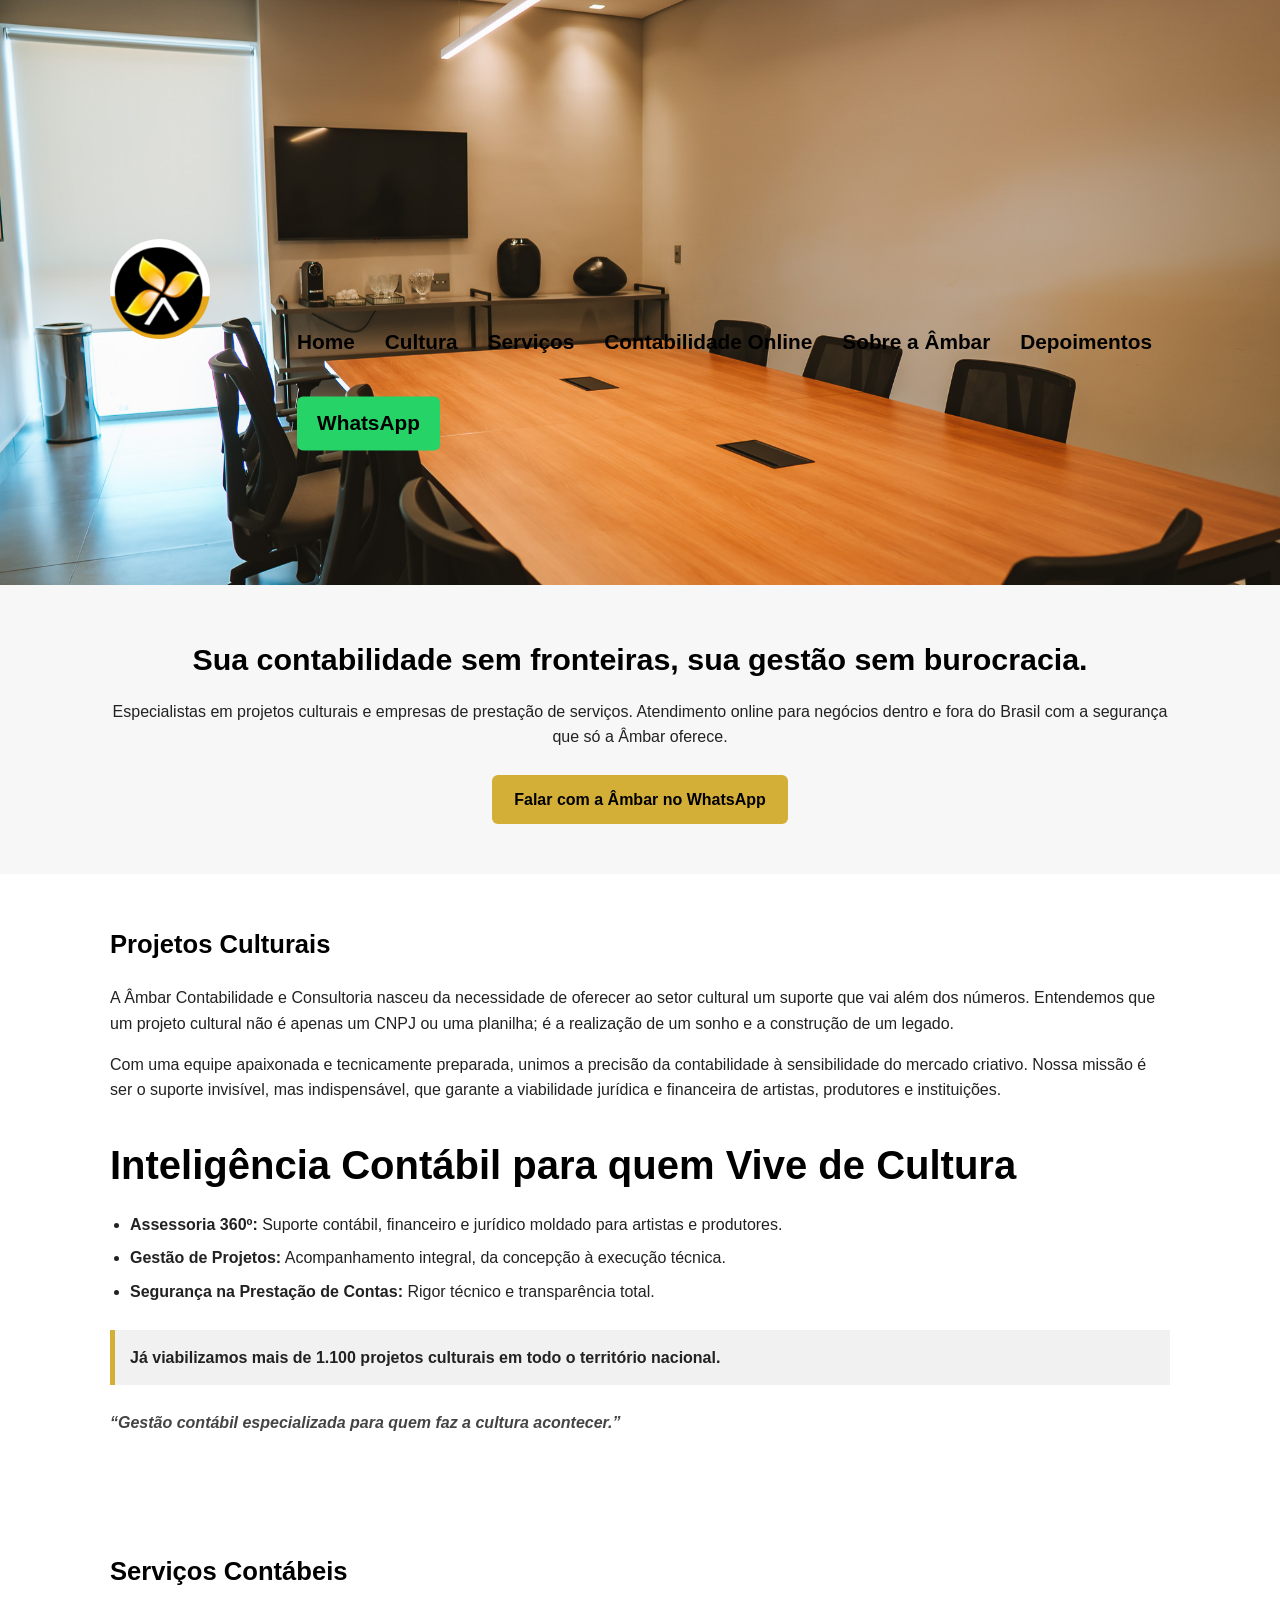
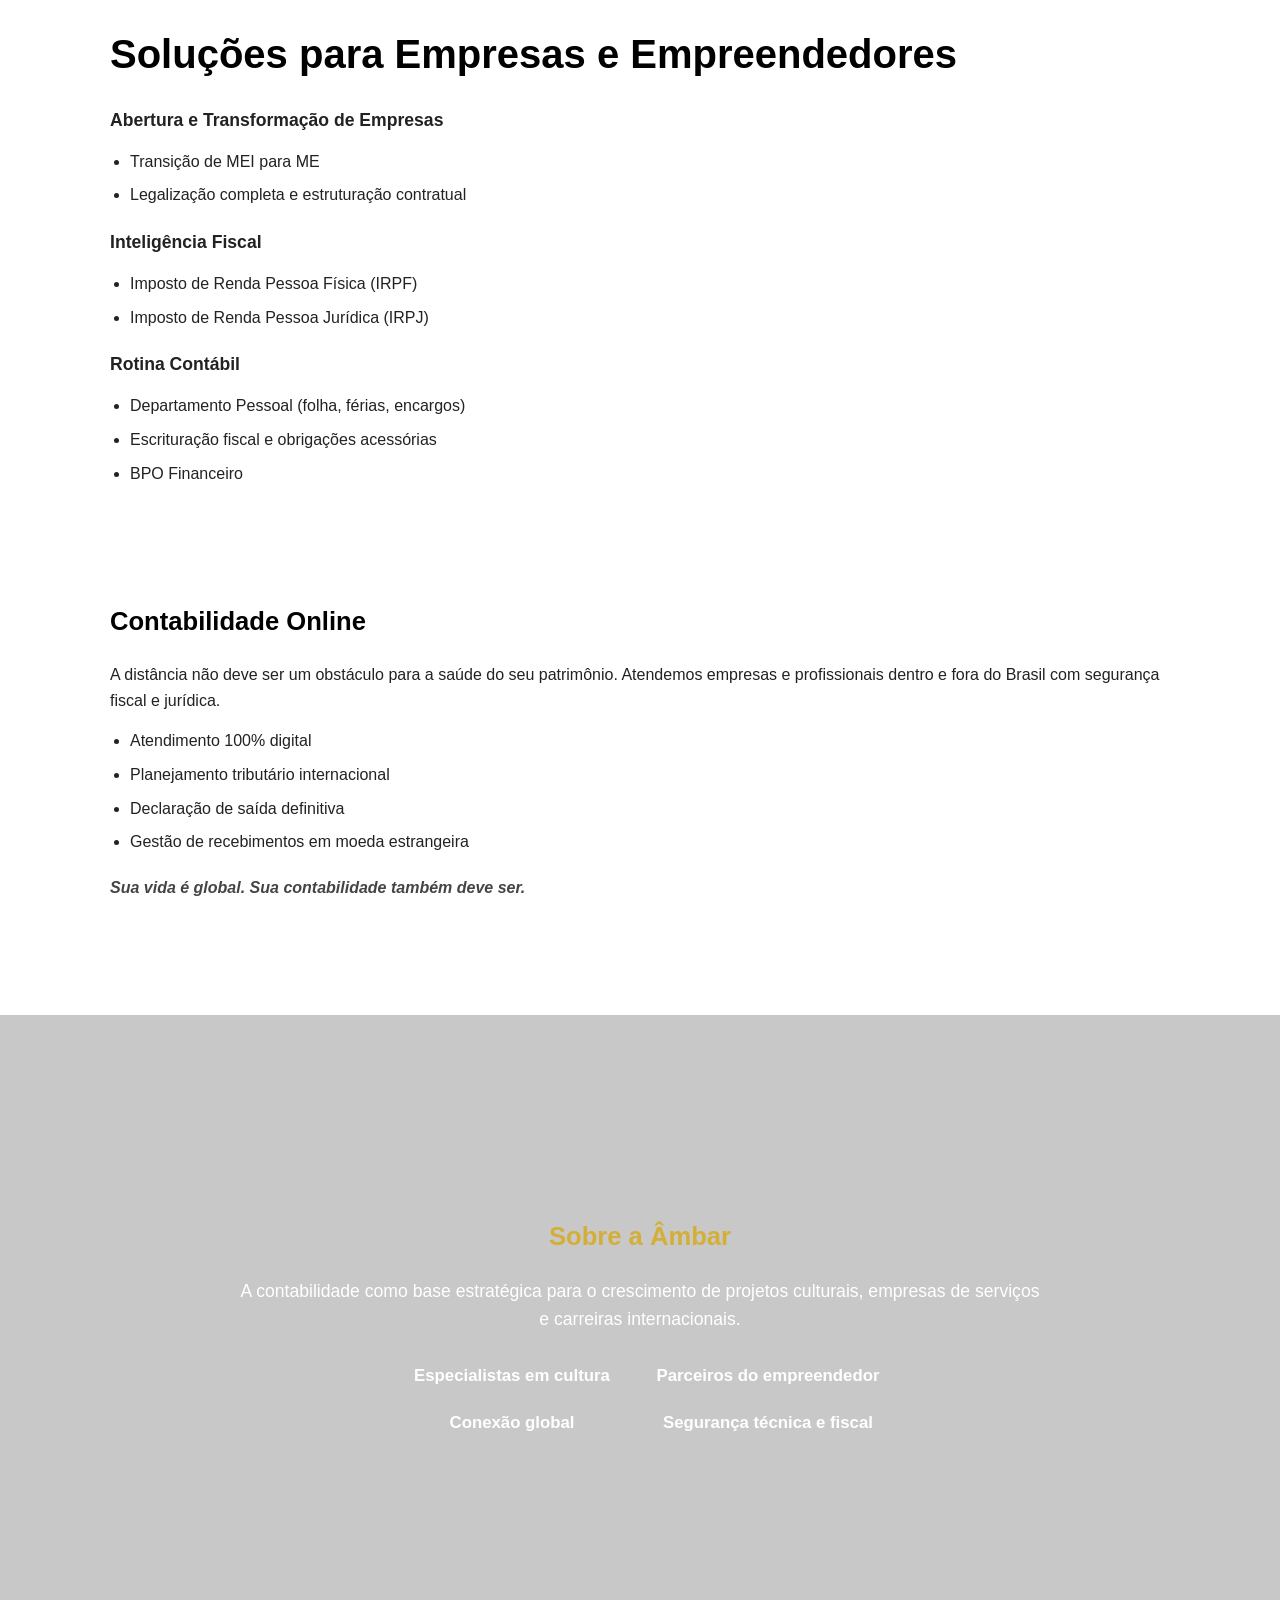
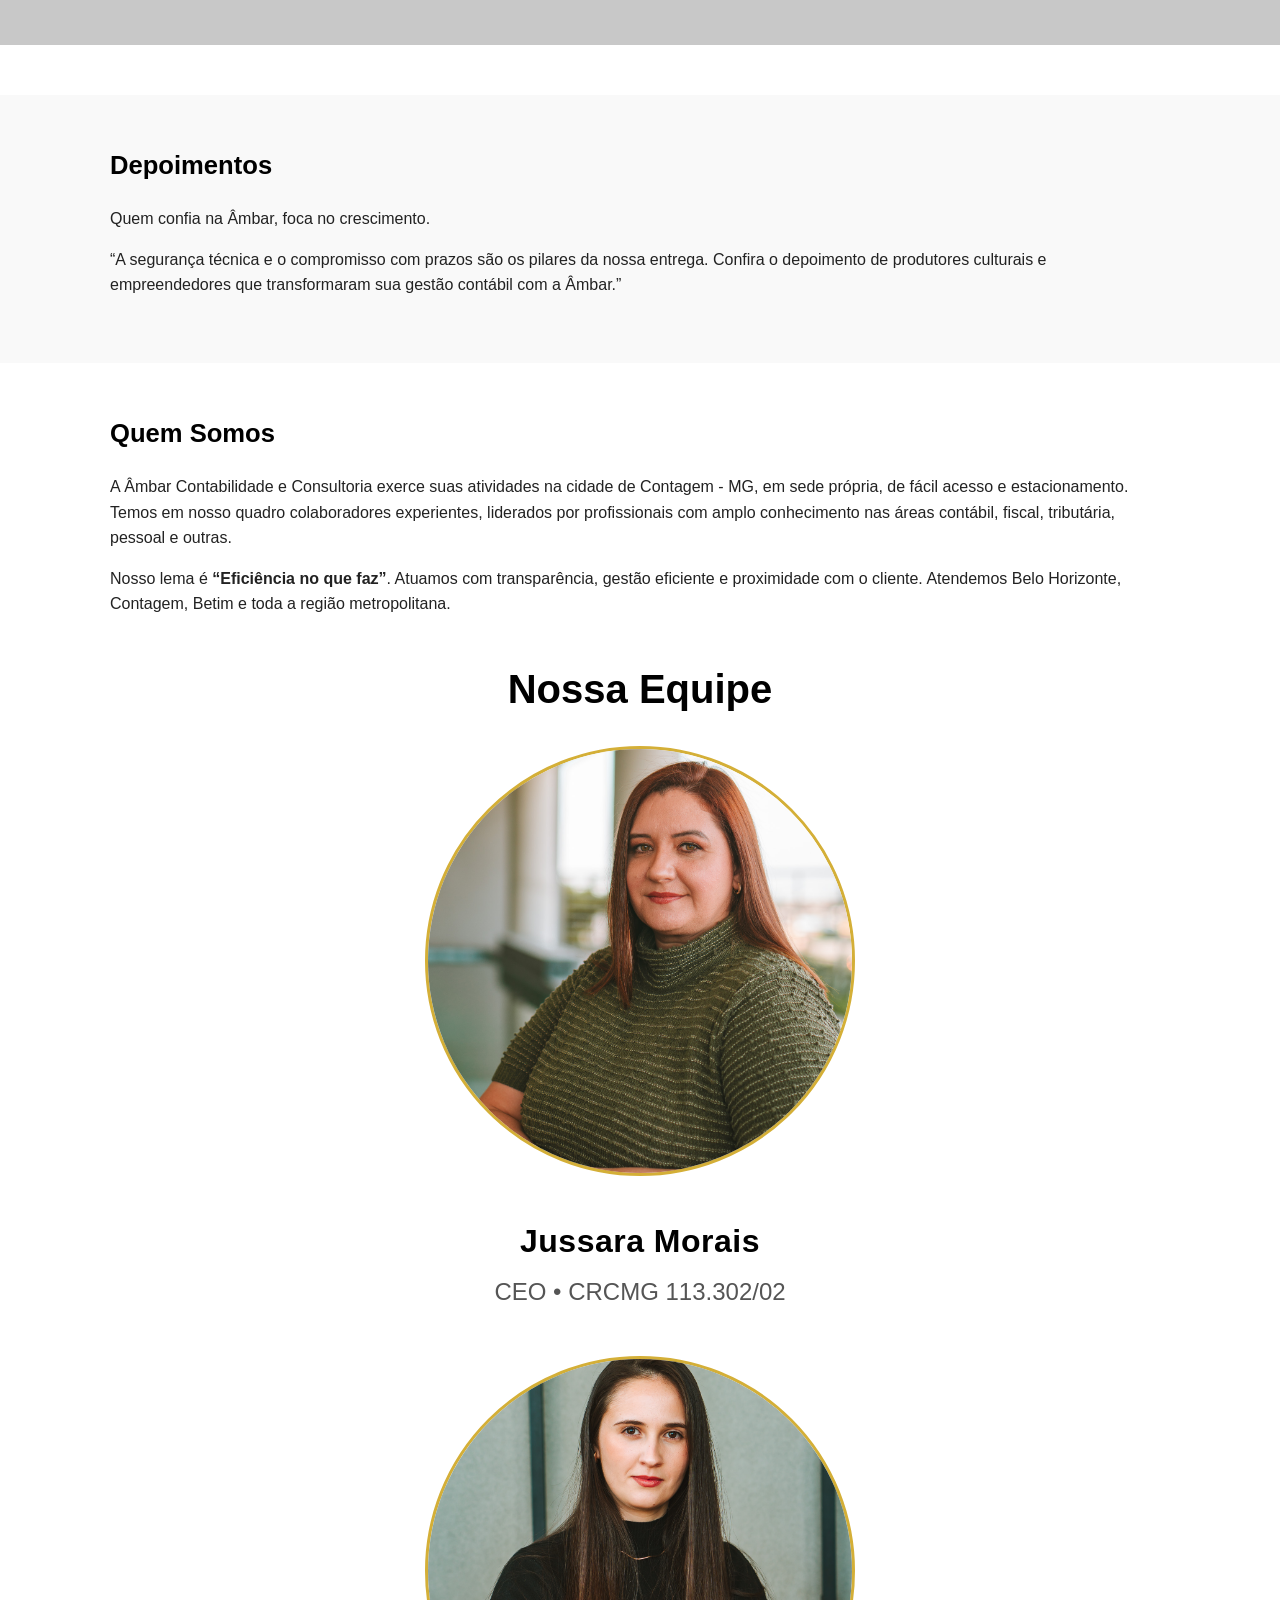
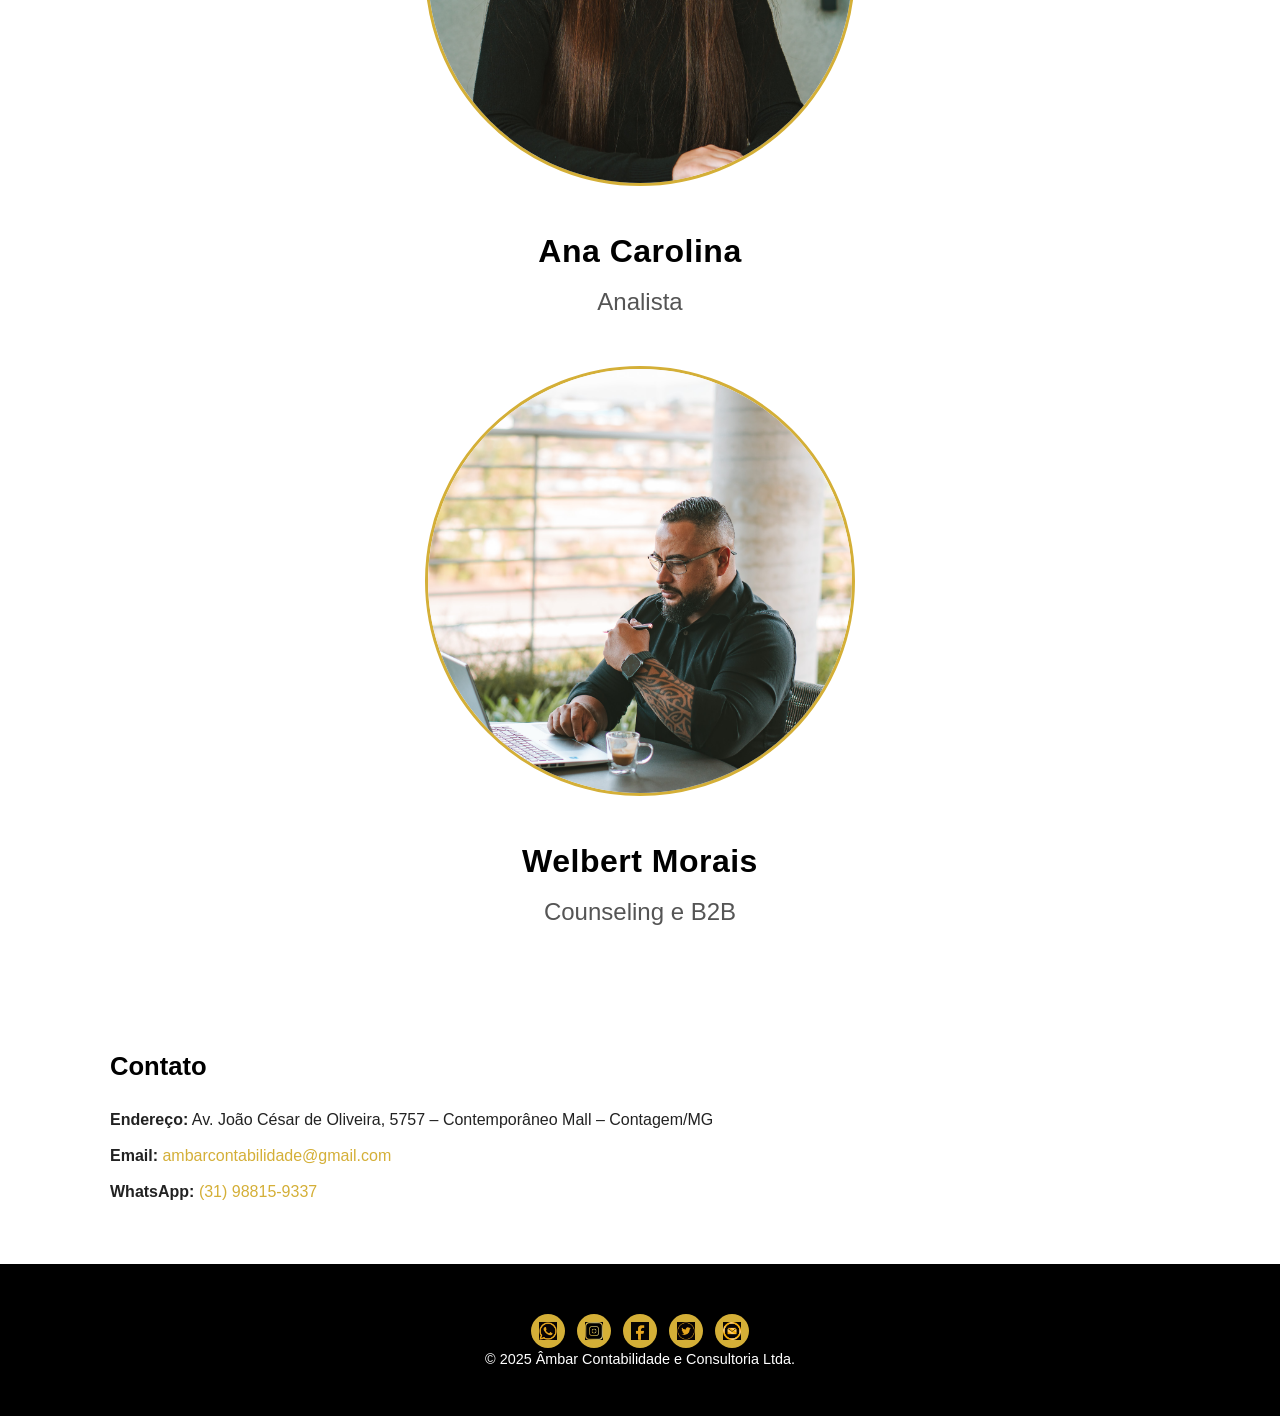
==== opcao2.html @ 6d431b0f "atualizando opção2" ====
<!doctype html>
<html lang="pt-BR">
<head>
  <meta charset="utf-8">
  <meta name="viewport" content="width=device-width, initial-scale=1">
  <title>Âmbar Contabilidade e Consultoria</title>
   <link rel="shortcut icon" href="favicon_io/favicon-32x32.png" type="image/x-icon">
</head>

<body>

<header class="topo">
  <div class="container">
    <img src="imagens/logo-ambar.png" alt="Âmbar Contabilidade e Consultoria">
    <link rel="stylesheet" href="ambar/style.css">
    
    <nav class="menu-principal">
  <ul>
    <li><a href="#home">Home</a></li>
    <li><a href="#cultura">Cultura</a></li>
    <li><a href="#servicos">Serviços</a></li>
    <li><a href="#online">Contabilidade Online</a></li>
    <li><a href="#sobre">Sobre a Âmbar</a></li>
    <li><a href="#depoimentos">Depoimentos</a></li>
  </ul>

  <a href="https://wa.me/5531988159337" class="btn-whats">WhatsApp</a>
</nav>
  </div>
</header>

<!-- HOME -->
<section id="home">
  <div class="container">
    <h1>Sua contabilidade sem fronteiras, sua gestão sem burocracia.</h1>
    <p class="subtitulo">
      Especialistas em projetos culturais e empresas de prestação de serviços.
      Atendimento online para negócios dentro e fora do Brasil com a segurança que só a Âmbar oferece.
    </p>

    <a href="https://wa.me/5531988159337" target="_blank" class="btn-cta">
      Falar com a Âmbar no WhatsApp
    </a>
  </div>
</section>

<!-- CULTURA / PROJETOS CULTURAIS -->
<section id="cultura">
  <div class="container">
    <h2>Projetos Culturais</h2>

    <p>
      A Âmbar Contabilidade e Consultoria nasceu da necessidade de oferecer ao setor cultural
      um suporte que vai além dos números. Entendemos que um projeto cultural não é apenas
      um CNPJ ou uma planilha; é a realização de um sonho e a construção de um legado.
    </p>

    <p>
      Com uma equipe apaixonada e tecnicamente preparada, unimos a precisão da contabilidade
      à sensibilidade do mercado criativo. Nossa missão é ser o suporte invisível, mas indispensável,
      que garante a viabilidade jurídica e financeira de artistas, produtores e instituições.
    </p>

    <h3>Inteligência Contábil para quem Vive de Cultura</h3>

    <ul>
      <li><strong>Assessoria 360º:</strong> Suporte contábil, financeiro e jurídico moldado para artistas e produtores.</li>
      <li><strong>Gestão de Projetos:</strong> Acompanhamento integral, da concepção à execução técnica.</li>
      <li><strong>Segurança na Prestação de Contas:</strong> Rigor técnico e transparência total.</li>
    </ul>

    <p class="destaque">
      Já viabilizamos mais de <strong>1.100 projetos culturais</strong> em todo o território nacional.
    </p>

    <p class="frase-impacto">
      “Gestão contábil especializada para quem faz a cultura acontecer.”
    </p>
  </div>
</section>

<!-- SERVIÇOS CONTÁBEIS -->
<section id="servicos">
  <div class="container">
    <h2>Serviços Contábeis</h2>

    <h3>Soluções para Empresas e Empreendedores</h3>

    <h4>Abertura e Transformação de Empresas</h4>
    <ul>
      <li>Transição de MEI para ME</li>
      <li>Legalização completa e estruturação contratual</li>
    </ul>

    <h4>Inteligência Fiscal</h4>
    <ul>
      <li>Imposto de Renda Pessoa Física (IRPF)</li>
      <li>Imposto de Renda Pessoa Jurídica (IRPJ)</li>
    </ul>

    <h4>Rotina Contábil</h4>
    <ul>
      <li>Departamento Pessoal (folha, férias, encargos)</li>
      <li>Escrituração fiscal e obrigações acessórias</li>
      <li>BPO Financeiro</li>
    </ul>
  </div>
</section>

<!-- CONTABILIDADE ONLINE -->
<section id="online">
  <div class="container">
    <h2>Contabilidade Online</h2>

    <p>
      A distância não deve ser um obstáculo para a saúde do seu patrimônio.
      Atendemos empresas e profissionais dentro e fora do Brasil com segurança fiscal e jurídica.
    </p>

    <ul>
      <li>Atendimento 100% digital</li>
      <li>Planejamento tributário internacional</li>
      <li>Declaração de saída definitiva</li>
      <li>Gestão de recebimentos em moeda estrangeira</li>
    </ul>

    <p class="frase-impacto">
      Sua vida é global. Sua contabilidade também deve ser.
    </p>
  </div>
</section>

<!-- SOBRE -->
<section id="sobre-ambar" class="parallax-equipe">
  <div class="overlay">
    <div class="container">

      <h2>Sobre a Âmbar</h2>

      <p class="subtitulo">
        A contabilidade como base estratégica para o crescimento de projetos culturais,
        empresas de serviços e carreiras internacionais.
      </p>

      <ul class="pilares">
        <li>Especialistas em cultura</li>
        <li>Parceiros do empreendedor</li>
        <li>Conexão global</li>
        <li>Segurança técnica e fiscal</li>
      </ul>

    </div>
  </div>
</section>


<!-- DEPOIMENTOS -->
<section id="depoimentos">
  <div class="container">
    <h2>Depoimentos</h2>

    <p>
      Quem confia na Âmbar, foca no crescimento.
    </p>

    <p>
      “A segurança técnica e o compromisso com prazos são os pilares da nossa entrega.
      Confira o depoimento de produtores culturais e empreendedores que transformaram
      sua gestão contábil com a Âmbar.”
    </p>
  </div>
</section>
<section id="quem-somos">
  <div class="container">

    <h2>Quem Somos</h2>

    <p>
      A Âmbar Contabilidade e Consultoria exerce suas atividades na cidade de Contagem - MG, 
      em sede própria, de fácil acesso e estacionamento. Temos em nosso quadro 
      colaboradores experientes, liderados por profissionais com amplo conhecimento nas áreas 
      contábil, fiscal, tributária, pessoal e outras.
    </p>

    <p>
      Nosso lema é <strong>“Eficiência no que faz”</strong>. Atuamos com transparência, gestão eficiente 
      e proximidade com o cliente. Atendemos Belo Horizonte, Contagem, Betim e toda a 
      região metropolitana.
    </p>

    <!-- EQUIPE -->
    <div class="equipe">
      <h3>Nossa Equipe</h3>

      <div class="equipe-grid">
        <div class="membro">
          <img src="imagem2/jussara.jpg" alt="Jussara Morais">
          <h4>Jussara Morais</h4>
          <p>CEO • CRCMG 113.302/02</p>
        </div>

        <div class="membro">
          <img src="imagem2/Ana.jpg" alt="Ana Carolina">
          <h4>Ana Carolina</h4>
          <p>Analista</p>
        </div>

        <div class="membro">
          <img src="imagem2/welbert.jpg" alt="Welbert Morais">
          <h4>Welbert Morais</h4>
          <p>Counseling e B2B</p>
        </div>
      </div>
    </div>

  </div>
</section>


<!-- CONTATO -->
<section id="contato">
  <div class="container">
    <h2>Contato</h2>

    <p><strong>Endereço:</strong> Av. João César de Oliveira, 5757 – Contemporâneo Mall – Contagem/MG</p>
    <p><strong>Email:</strong> <a href="mailto:ambarcontabilidade@gmail.com">ambarcontabilidade@gmail.com</a></p>
    <p><strong>WhatsApp:</strong> <a href="https://wa.me/5531988159337">(31) 98815-9337</a></p>
  </div>
</section>

<footer>
  <div class="container">
    <div class="social-icons">
  <a href="https://wa.me/5531988159337" target="_blank">
    <img src="imagens/logo-zap.png" alt="WhatsApp">
  </a>

  <a href="https://www.instagram.com/contabilidadeambar/" target="_blank">
    <img src="imagens/logo-instagram.png" alt="Instagram">
  </a>

  <a href="https://www.facebook.com/people/%C3%82mbar-Contabilidade-e-Consultoria/100057080395381/" target="_blank">
    <img src="imagens/logo-facebook.png" alt="Facebook">
  </a>

  <a href="https://x.com/contabilidadeambar" target="_blank">
    <img src="imagens/logo-x.png" alt="X">
  </a>

  <a href="mailto:ambarcontabilidade@gmail.com">
    <img src="imagens/logo-email.png" alt="Email">
  </a>
</div>

    <p>© 2025 Âmbar Contabilidade e Consultoria Ltda.</p>
  </div>
</footer>

</body>
---- ambar/style.css ----
@charset "UTF-8";

/* =========================
   RESET / BASE
========================= */
* {
  margin: 0;
  padding: 0;
  box-sizing: border-box;
}

body {
  font-family: 'Lato', sans-serif;
  background-color: #ffffff;
  color: #222;
  line-height: 1.6;
}

a {
  color: #d4af37;
  text-decoration: none;
}

a:hover {
  text-decoration: underline;
}

/* =========================
   CONTAINER
========================= */
.container {
  width: 100%;
  max-width: 1100px;
  margin: 0 auto;
  padding: 0 20px;
}

/* =========================
   HEADER
========================= */
.topo {
  background-image: url(../imagem2/escritorio.jpg);
  background-size: cover;
  background-position: center 30%;
  background-repeat: no-repeat;
  width: 100%;
  min-height: 65vh;
  display: flex;
  align-items: center;
  
}

.topo img {
  max-width: 100px;
  border-radius: 100px;
}

/* =========================
   MENU
========================= */
.menu-principal {
  position: absolute;
  top: 50%;
  right: 10%;
  transform: translateY(-100%);
  display: flex;
  flex-direction: column;
  align-items: baseline;
}

/* UL controla a direção */
.menu-principal ul {
  list-style: none;
  margin: 0;
  padding: 0;
  display: flex;
  flex-direction: row; /* 🔥 ISSO deixa vertical */
  gap: 30px;
}

.menu-principal li {
  padding: 0;
}

/* Links */
.menu-principal a {
  color: #000;
  font-weight: 600;
  font-size: 1.3em;
  text-decoration: none;
  position: relative;
}

/* Linha animada embaixo */
.menu-principal a::after {
  content: "";
  position: absolute;
  left: 0;
  bottom: -6px;
  width: 0;
  height: 2px;
  background: #d4af37;
  transition: 0.3s;
}

.menu-principal a:hover::after {
  width: 100%;
}

/* Botão WhatsApp */
.btn-whats {
  margin-top: 30px;
  background: #25d366;
  color: #000;
  padding: 10px 20px;
  border-radius: 6px;
  font-weight: 700;
  text-decoration: none;
}


/* =========================
   SEÇÕES GERAIS
========================= */
section {
  padding: 50px 0;
}

h1 {
  font-size: 1.9rem;
  margin-bottom: 15px;
  color: #000;
}

h2 {
  font-size: 1.6rem;
  margin-bottom: 20px;
  color: #000;
}

h3 {
  font-size: 2.5rem;
  margin: 30px 0 10px;
  color: #000;
}

h4 {
  font-size: 1.1rem;
  margin: 20px 0 8px;
}

p {
  margin-bottom: 15px;
}

/* =========================
   HOME
========================= */
#home {
  background: #f7f7f7;
  text-align: center;
}

#home .subtitulo {
  font-size: 1rem;
  margin-bottom: 25px;
}

.btn-cta {
  display: inline-block;
  background: #d4af37;
  color: #000;
  padding: 12px 22px;
  font-weight: 700;
  border-radius: 6px;
}

/* =========================
   LISTAS
========================= */
ul {
  margin: 15px 0 15px 20px;
}

ul li {
  margin-bottom: 8px;
}

/* =========================
   DESTAQUES
========================= */
.destaque {
  margin: 25px 0;
  padding: 15px;
  background: #f1f1f1;
  border-left: 5px solid #d4af37;
  font-weight: 700;
}

.frase-impacto {
  margin-top: 20px;
  font-style: italic;
  font-weight: 600;
  color: #444;
}

/* =========================
   SOBRE
========================= */
.observacao {
  margin-top: 20px;
  font-size: 0.9rem;
  color: #666;
}

/* =========================
   DEPOIMENTOS
========================= */
#depoimentos {
  background: #f9f9f9;
}

/* =========================
   CONTATO
========================= */
#contato p {
  margin-bottom: 10px;
}

/* =========================
   FOOTER
========================= */
footer {
  background: #000;
  color: #fff;
  padding: 30px 0;
  text-align: center;
}

footer p {
  font-size: 0.9rem;
}


/* =========================
   EQUIPE
========================= */
.equipe {
  margin-top: 40px;
  text-align: center;
}

.equipe-grid {
  display: grid;
  grid-template-columns: 1fr;
  gap: 30px;
  margin-top: 25px;
}

.membro img {
  width: 430px;
  height: 430px;
  object-fit: cover;
  border-radius: 50%;
  border: 3px solid #d4af37;
  margin-bottom: 12px;
  
}

.membro h4 {
  margin-bottom: 6px;
  font-weight: 700;
  font-size: 2rem;
  color: #000;
  letter-spacing: 0.5px;
}

.membro p {
  font-size: 1.5rem;
  color: #555;
}


/* Desktop */




/* =========================
   SOCIAL ICONS
========================= */
.social-icons {
  margin-top: 20px;
  display: flex;
  justify-content: center;
  gap: 12px;
}

.social-icons a {
  width: 34px;
  height: 34px;
  background: #d4af37;
  border-radius: 50%;
  display: flex;
  align-items: center;
  justify-content: center;
  transition: 0.3s;
}

.social-icons a:hover {
  background: #fff;
}

.social-icons img {
  width: 18px;
  height: 18px;
}

/* =========================
   SOBRE A ÂMBAR - PARALLAX
========================= */
.parallax-equipe {
  background-image: url("../imagem2/equipe\ ambar.jpg");
  background-size: cover;
  background-position: center;
  background-attachment: fixed;
  position: relative;
  color: #fff;
}

/* Camada escura para leitura */
.parallax-equipe .overlay {
  background: rgba(19, 18, 18, 0.233);
  min-height: 70vh;               /* controla o tamanho do parallax */
  display: flex;
  align-items: center;
}

/* Texto */
.parallax-equipe h2 {
  color: #d4af37;
  text-align: center;
  margin-bottom: 20px;
}

.parallax-equipe .subtitulo {
  text-align: center;
  font-size: 1.1rem;
  max-width: 800px;
  margin: 0 auto 30px;
}

/* Pilares */
.pilares {
  list-style: none;
  display: grid;
  grid-template-columns: 1fr;
  gap: 12px;
  max-width: 500px;
  margin: 0 auto;
  text-align: center;
  padding: 0;
}

.pilares li {
  font-size: 1.05rem;
  font-weight: 600;
}

/* Desktop */
@media (min-width: 768px) {
  .pilares {
    grid-template-columns: repeat(2, 1fr);
  }
}

/* Mobile - remove parallax (boa prática) */
@media (max-width: 768px) {
  .parallax-equipe {
    background-attachment: scroll;
  }
}
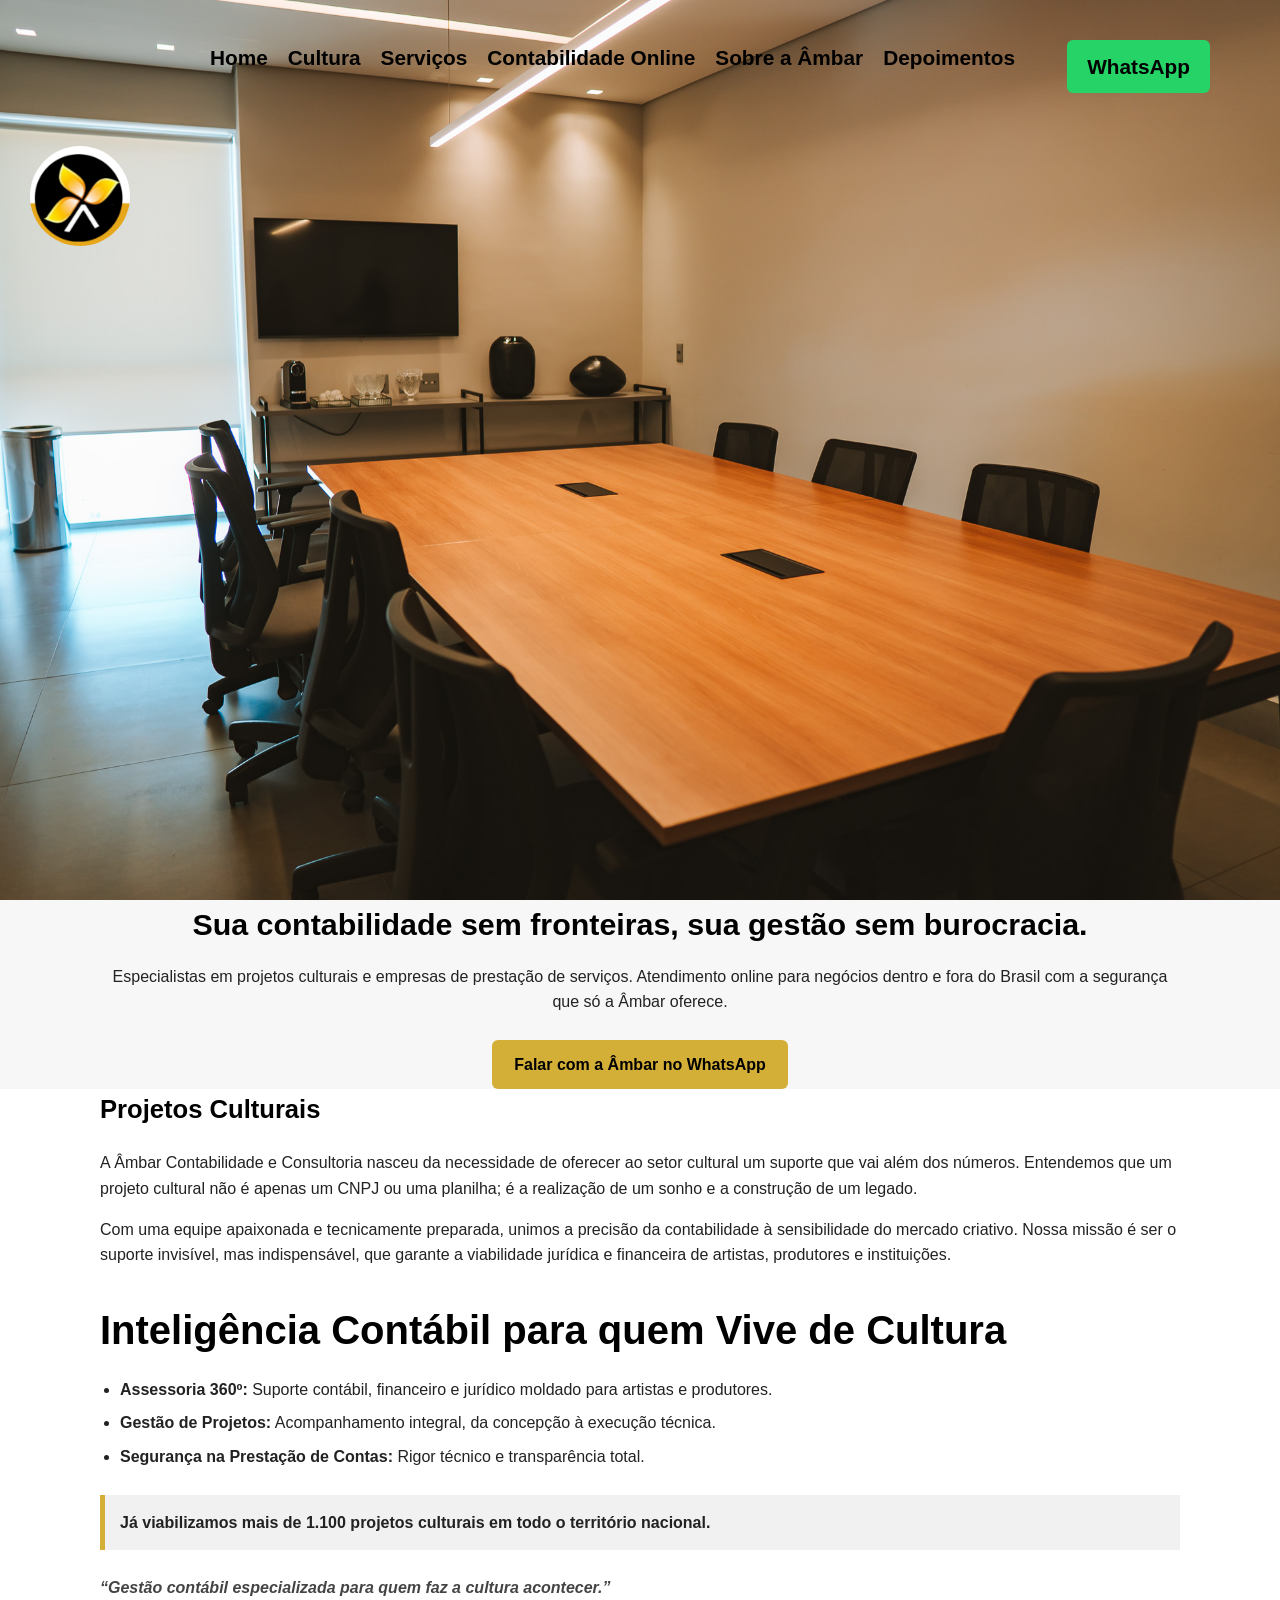
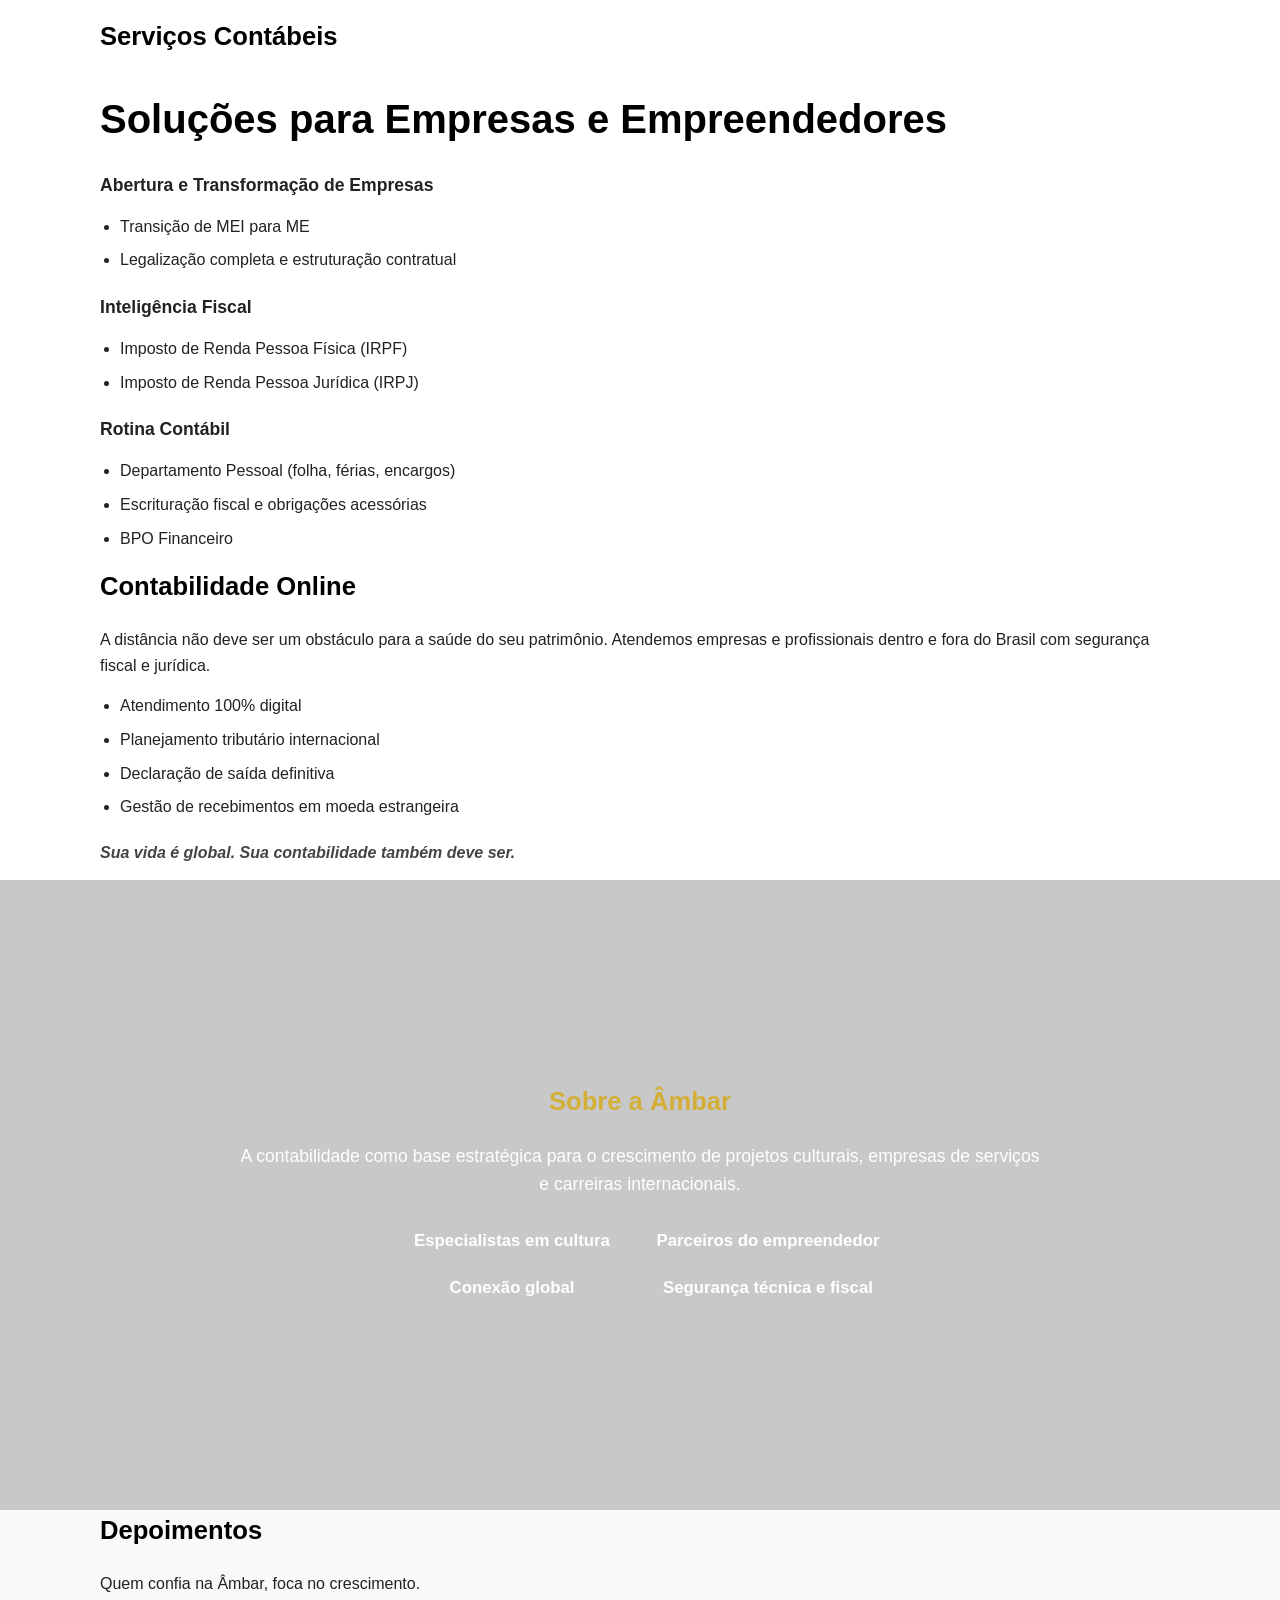
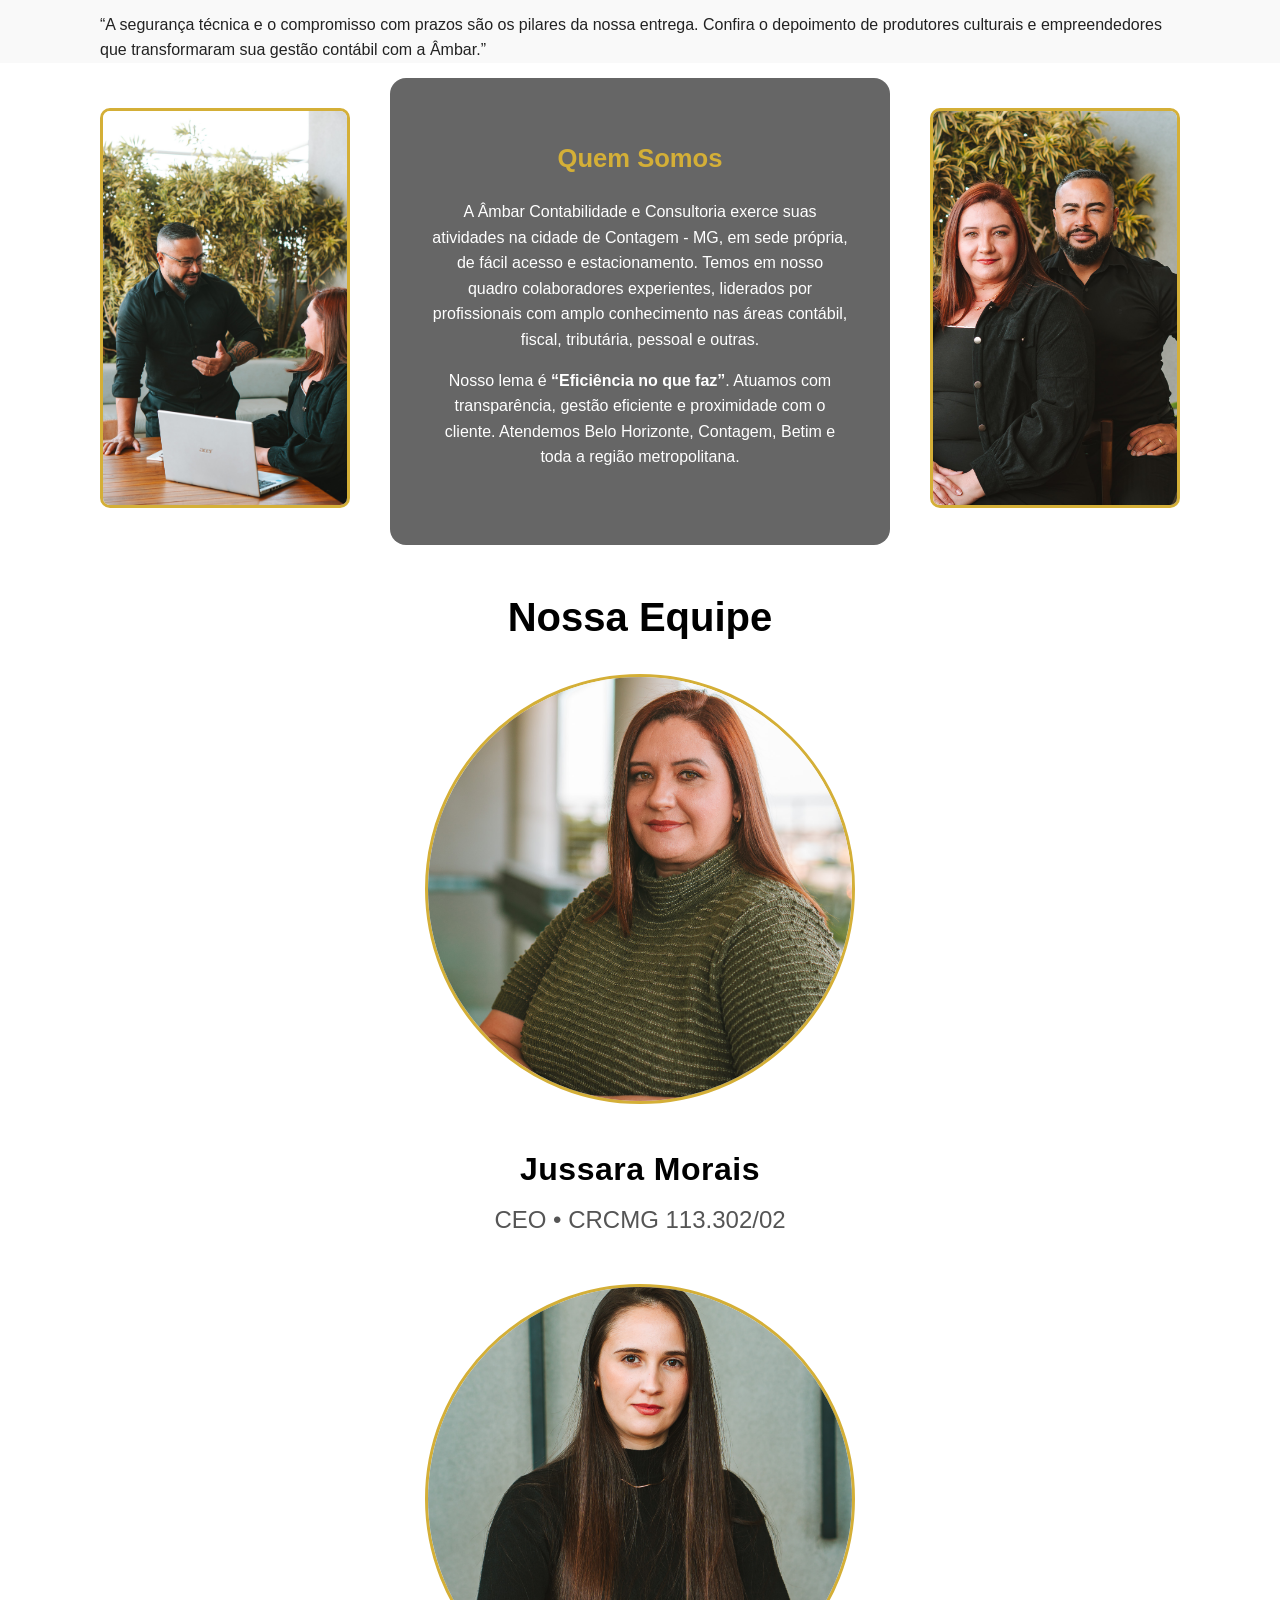
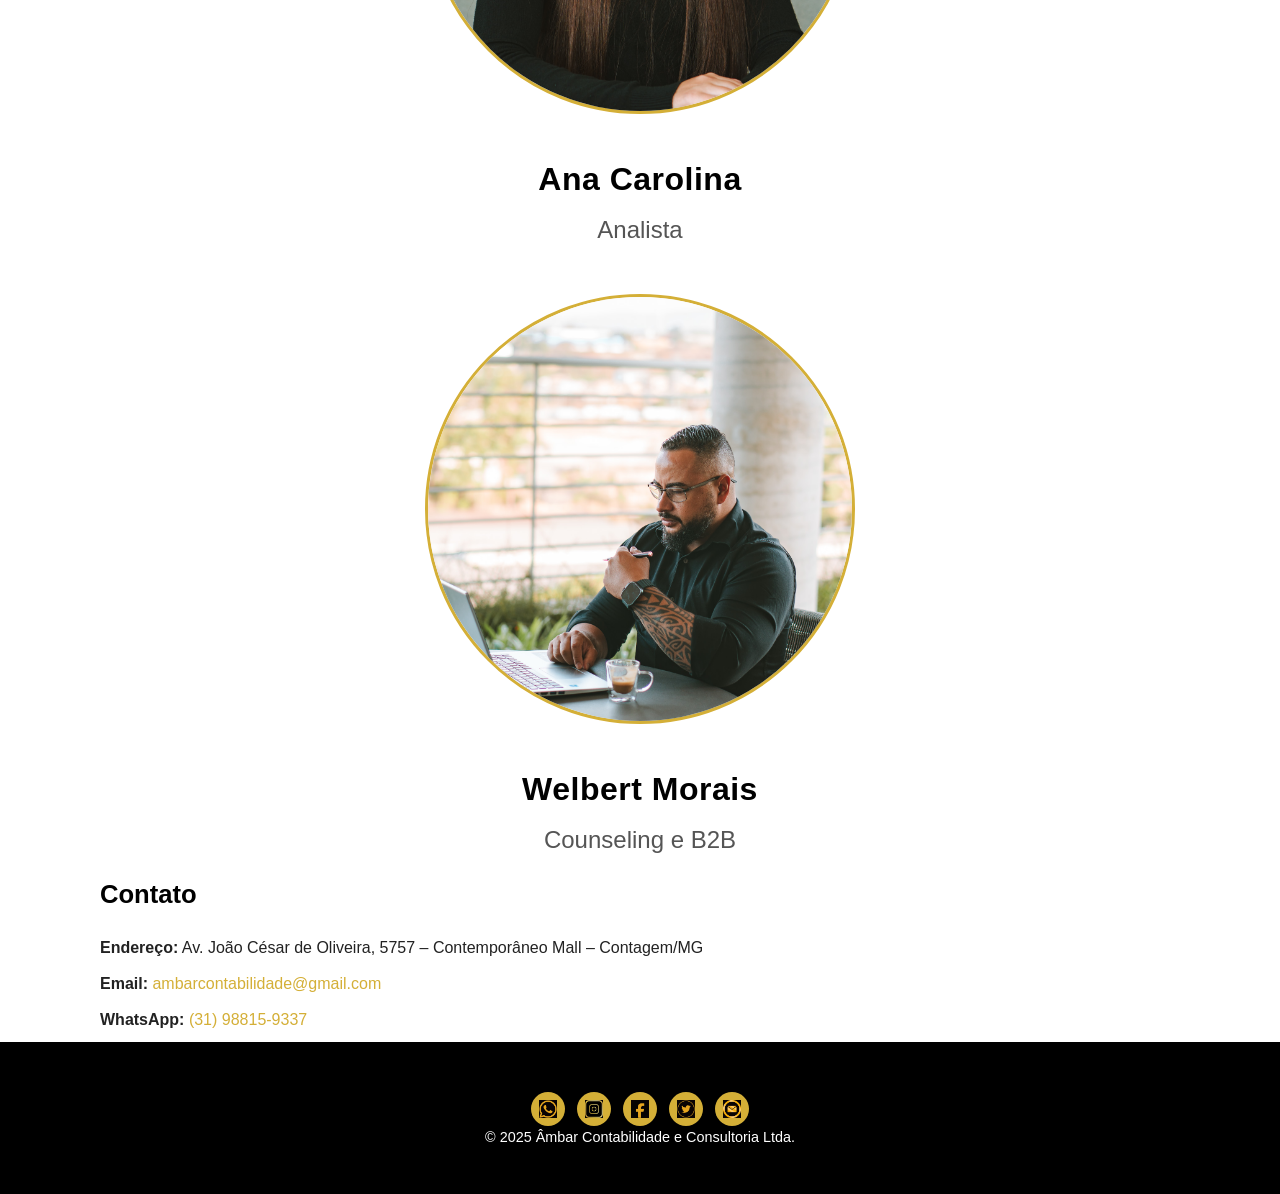
==== commit f856c704: "atualizando opção 2" ====
--- a/opcao2.html
+++ b/opcao2.html
@@ -5,8 +5,8 @@
   <meta name="viewport" content="width=device-width, initial-scale=1">
   <title>Âmbar Contabilidade e Consultoria</title>
    <link rel="shortcut icon" href="favicon_io/favicon-32x32.png" type="image/x-icon">
-</head>
-
+    <link rel="stylesheet" href="mediaquery/style.css">
+  </head>
 <body>
 
 <header class="topo">
@@ -170,23 +170,39 @@
     </p>
   </div>
 </section>
-<section id="quem-somos">
-  <div class="container">
-
-    <h2>Quem Somos</h2>
-
-    <p>
-      A Âmbar Contabilidade e Consultoria exerce suas atividades na cidade de Contagem - MG, 
-      em sede própria, de fácil acesso e estacionamento. Temos em nosso quadro 
-      colaboradores experientes, liderados por profissionais com amplo conhecimento nas áreas 
-      contábil, fiscal, tributária, pessoal e outras.
-    </p>
-
-    <p>
-      Nosso lema é <strong>“Eficiência no que faz”</strong>. Atuamos com transparência, gestão eficiente 
-      e proximidade com o cliente. Atendemos Belo Horizonte, Contagem, Betim e toda a 
-      região metropolitana.
-    </p>
+<section id="quem-somos" class="parallax quem-somos-bg">
+  <div class="container quem-somos-layout">
+
+    <!-- Imagem esquerda -->
+    <div class="qs-img left">
+      <img src="imagem2/casal 1.jpg" alt="Equipe Âmbar">
+    </div>
+
+    <!-- Texto central -->
+    <div class="qs-text">
+      <h2>Quem Somos</h2>
+
+      <p>
+        A Âmbar Contabilidade e Consultoria exerce suas atividades na cidade de Contagem - MG, 
+        em sede própria, de fácil acesso e estacionamento. Temos em nosso quadro 
+        colaboradores experientes, liderados por profissionais com amplo conhecimento nas áreas 
+        contábil, fiscal, tributária, pessoal e outras.
+      </p>
+
+      <p>
+        Nosso lema é <strong>“Eficiência no que faz”</strong>. Atuamos com transparência, gestão eficiente 
+        e proximidade com o cliente. Atendemos Belo Horizonte, Contagem, Betim e toda a 
+        região metropolitana.
+      </p>
+    </div>
+
+    <!-- Imagem direita -->
+    <div class="qs-img right">
+      <img src="imagem2/casal.jpg" alt="Equipe Âmbar">
+    </div>
+
+  </div>
+</section>
 
     <!-- EQUIPE -->
     <div class="equipe">
--- a/ambar/style.css
+++ b/ambar/style.css
@@ -7,6 +7,7 @@
   margin: 0;
   padding: 0;
   box-sizing: border-box;
+  
 }
 
 body {
@@ -14,6 +15,7 @@
   background-color: #ffffff;
   color: #222;
   line-height: 1.6;
+  
 }
 
 a {
@@ -32,7 +34,7 @@
   width: 100%;
   max-width: 1100px;
   margin: 0 auto;
-  padding: 0 20px;
+  padding: 0 10px;
 }
 
 /* =========================
@@ -41,45 +43,51 @@
 .topo {
   background-image: url(../imagem2/escritorio.jpg);
   background-size: cover;
-  background-position: center 30%;
+  background-position: center 20%;
   background-repeat: no-repeat;
-  width: 100%;
-  min-height: 65vh;
+  width: 100vw;
+  height: 100vh;
   display: flex;
   align-items: center;
   
 }
 
 .topo img {
+  position: relative;
+  margin: 0px;
   max-width: 100px;
-  border-radius: 100px;
-}
+  border-radius: 50px;
+  top: -250px;  /* Desloca 50px para baixo a partir de onde ela estaria */
+  left: -70px; /* Desloca 20px para a direita a partir de onde ela estaria */
+}
+
+
 
 /* =========================
    MENU
 ========================= */
 .menu-principal {
-  position: absolute;
-  top: 50%;
-  right: 10%;
-  transform: translateY(-100%);
-  display: flex;
-  flex-direction: column;
-  align-items: baseline;
+  display: flex; /* Ativa o Flexbox */
+  justify-content: space-between; /* Espaça a logo e o menu */
+  align-items: center; /* Alinha verticalmente ao centro */
+  padding: 20px 40px; /* Adiciona um espaçamento interno */
+  position: absolute; /* Posiciona sobre a imagem de fundo */
+  top: 10px; /* Alinha no topo */
+  left: 150px; /* Alinha à esquerda */
+  width: 100%; /* Ocupa toda a largura */
+  box-sizing: border-box; /* Garante que o padding não afete a largura total */
 }
 
 /* UL controla a direção */
 .menu-principal ul {
-  list-style: none;
+  list-style: none; /* Remove os pontos da lista */
   margin: 0;
   padding: 0;
-  display: flex;
-  flex-direction: row; /* 🔥 ISSO deixa vertical */
-  gap: 30px;
+  display: flex; /* Coloca os itens do menu em linha */
 }
 
 .menu-principal li {
-  padding: 0;
+   margin-left: 20px; /* Espaçamento entre os itens do menu */
 }
 
 /* Links */
@@ -109,13 +117,15 @@
 
 /* Botão WhatsApp */
 .btn-whats {
-  margin-top: 30px;
+  margin-top: 10px;
+  left: -180px;
   background: #25d366;
   color: #000;
   padding: 10px 20px;
   border-radius: 6px;
   font-weight: 700;
   text-decoration: none;
+  
 }
 
 
@@ -123,7 +133,7 @@
    SEÇÕES GERAIS
 ========================= */
 section {
-  padding: 50px 0;
+  width: 100%;
 }
 
 h1 {
@@ -248,6 +258,7 @@
 .equipe {
   margin-top: 40px;
   text-align: center;
+  
 }
 
 .equipe-grid {
@@ -255,6 +266,7 @@
   grid-template-columns: 1fr;
   gap: 30px;
   margin-top: 25px;
+  
 }
 
 .membro img {
@@ -381,3 +393,64 @@
   }
 }
 
+.quem-somos-layout {
+  display: grid;
+  grid-template-columns: 1fr 2fr 1fr;
+  gap: 40px;
+  align-items: center;
+}
+.qs-text {
+  background: rgba(0, 0, 0, 0.6);
+  padding: 60px 40px;
+  border-radius: 16px;
+  color: #fff;
+  text-align: center;
+}
+
+.qs-text h2 {
+  color: #d4af37;
+  margin-bottom: 20px;
+}
+.qs-img img {
+  width: 100%;
+  max-width: 420px;   /* AQUI você controla o tamanho */
+  height: 400px;      /* altura visual forte */
+  border-radius: 10px;
+  border: 3px solid #d4af37;
+  object-fit: cover;
+}
+
+
+@media (max-width: 900px) {
+  .quem-somos-layout {
+    grid-template-columns: 1fr;
+    gap: 30px;
+  }
+
+  .qs-img img {
+    max-width: 220px;
+    margin: 0 auto;
+    display: block;
+  }
+
+  .qs-text {
+    padding: 40px 20px;
+  }
+}
+.qs-img img {
+  animation: slideLeft 1.2s ease forwards;
+}
+
+.direita {
+  animation: slideRight 1.2s ease forwards;
+}
+
+@keyframes slideLeft {
+  from { opacity: 0; transform: translateX(-40px); }
+  to   { opacity: 1; transform: translateX(0); }
+}
+
+@keyframes slideRight {
+  from { opacity: 0; transform: translateX(40px); }
+  to   { opacity: 1; transform: translateX(0); }
+}
